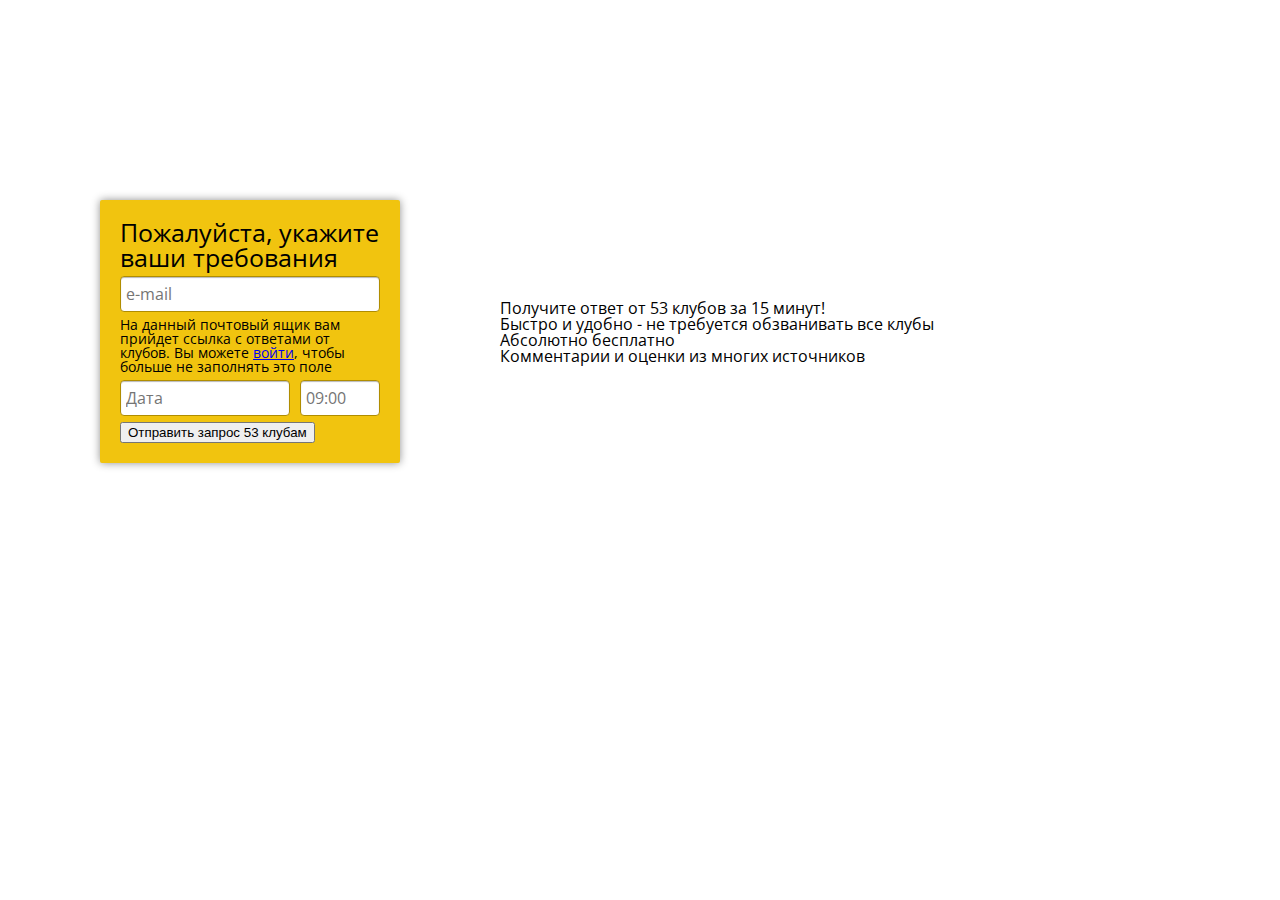
==== index.html @ e6336800 "v1" ====
<!doctype html>
<html lang="en">
<head>
    <!--http://themeforest.net/theme_previews/6860416-taksi-psd?index=1&url_name=taksi-psd-->
    <meta charset="utf-8">
    <title>The HTML5 Herald</title>
    <meta name="description" content="The HTML5 Herald">
    <meta name="author" content="SitePoint">
    <link rel="stylesheet" href="reset.css">
    <link rel="stylesheet" href="./css/scss/reset.css">
    <link rel="stylesheet" href="./css/scss/index.css">
    <!--[if lt IE 9]>
    <script src="http://html5shiv.googlecode.com/svn/trunk/html5.js"></script>

    <![endif]-->
    <script src="http://api-maps.yandex.ru/2.1/?lang=ru_RU" type="text/javascript"></script>
    <script src="script.js"></script>
    <script src="http://ajax.googleapis.com/ajax/libs/jquery/1.11.1/jquery.min.js"></script>
    <link href='http://fonts.googleapis.com/css?family=Open+Sans+Condensed:300|Open+Sans' rel='stylesheet'
          type='text/css'>
</head>
<body>

    <header>

    </header>
    <div id="map">
        <div class="m-map">
            <div class="m-map-order">
                <p>Пожалуйста, укажите ваши требования</p>
                <input type="email" placeholder="e-mail" class="m-map-order--email"/>
                <span>На данный почтовый ящик вам прийдет ссылка с ответами от клубов. Вы можете <a href="№">войти</a>, чтобы больше не заполнять это поле</span>
                <input type="text" placeholder="09:00" class="m-map-order--time"/>

                <div class="m-map-order-date">
                    <input type="text" placeholder="Дата"/>
                </div>
                <button class="m-map-order--submit">Отправить запрос 53 клубам</button>
            </div>
            <div class="m-map-label">
                <p>Получите ответ от 53 клубов за 15 минут!</p>
                <ul>
                    <li>Быстро и удобно - не требуется обзванивать все клубы</li>
                    <li>Абсолютно бесплатно</li>
                    <li>Комментарии и оценки из многих источников</li>
                </ul>
            </div>
        </div>
    </div>
    <script src="map.js"></script>

</body>
</html>
---- css/scss/index.css ----
/* line 1, H:/job/projects-active/tennis/scss/index.scss */
span, li, div, input {
  font-family: 'Open Sans', sans-serif;
}

/* line 5, H:/job/projects-active/tennis/scss/index.scss */
p {
  font-family: 'Open Sans Condensed', sans-serif;
}

/* line 9, H:/job/projects-active/tennis/scss/index.scss */
#map {
  height: 600px;
  position: relative;
}

/* line 14, H:/job/projects-active/tennis/scss/index.scss */
.m-map {
  position: absolute;
  top: 200px;
  left: 100px;
  right: 100px;
  z-index: 999;
  max-width: 1200px;
  margin: auto;
}

/* line 25, H:/job/projects-active/tennis/scss/index.scss */
.m-map-order {
  background: #f1c40f;
  box-shadow: 0 0 8px 0 rgba(0, 0, 0, 0.44);
  border-radius: 2px;
  padding: 20px;
  float: left;
  width: 300px;
}
/* line 34, H:/job/projects-active/tennis/scss/index.scss */
.m-map-order input {
  display: block;
  width: 100%;
  height: 36px;
  font-size: 16px;
  padding: 5px;
  margin: 6px 0;
  border-radius: 4px;
  border: 1px #b08d00 solid;
  box-shadow: inset 0 1px 1px 0 rgba(0, 0, 0, 0.28);
}
/* line 47, H:/job/projects-active/tennis/scss/index.scss */
.m-map-order p {
  font-size: 25px;
}
/* line 51, H:/job/projects-active/tennis/scss/index.scss */
.m-map-order span {
  display: block;
  font-size: 14px;
}
/* line 56, H:/job/projects-active/tennis/scss/index.scss */
.m-map-order .m-map-order-date {
  margin-right: 90px;
}
/* line 60, H:/job/projects-active/tennis/scss/index.scss */
.m-map-order .m-map-order--time {
  float: right;
  width: 80px;
}

/* line 66, H:/job/projects-active/tennis/scss/index.scss */
.m-map-label {
  margin: 100px 0 0 400px;
  background: white;
}
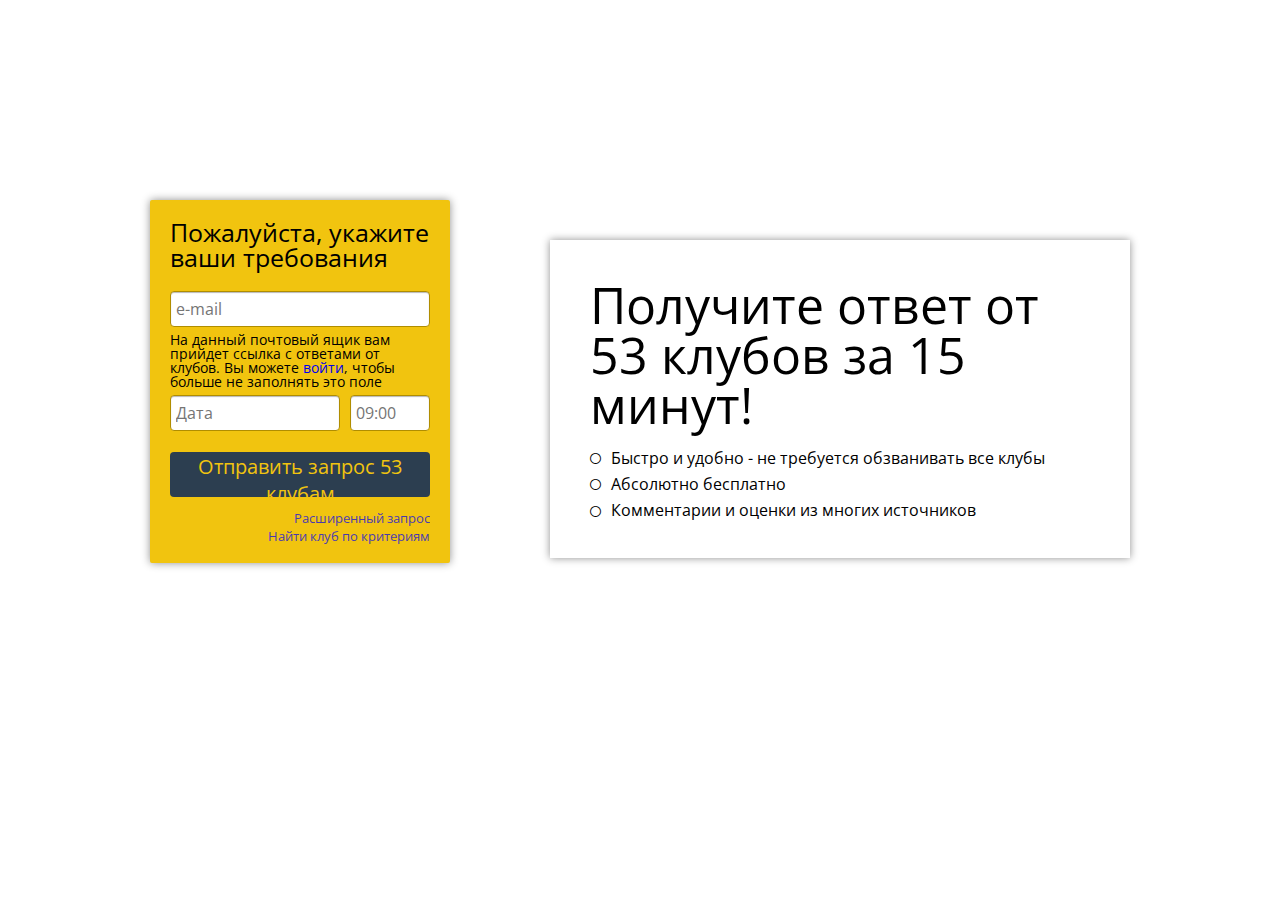
==== commit 2ac67dc0: "better landing ui" ====
--- a/index.html
+++ b/index.html
@@ -16,8 +16,8 @@
     <script src="http://api-maps.yandex.ru/2.1/?lang=ru_RU" type="text/javascript"></script>
     <script src="script.js"></script>
     <script src="http://ajax.googleapis.com/ajax/libs/jquery/1.11.1/jquery.min.js"></script>
-    <link href='http://fonts.googleapis.com/css?family=Open+Sans+Condensed:300|Open+Sans' rel='stylesheet'
-          type='text/css'>
+    <link href="http://maxcdn.bootstrapcdn.com/font-awesome/4.2.0/css/font-awesome.min.css" rel="stylesheet">
+    <link href='http://fonts.googleapis.com/css?family=Open+Sans:400,300,600|Open+Sans+Condensed:700,300&subset=latin,cyrillic' rel='stylesheet' type='text/css'>
 </head>
 <body>
 
@@ -28,21 +28,27 @@
         <div class="m-map">
             <div class="m-map-order">
                 <p>Пожалуйста, укажите ваши требования</p>
-                <input type="email" placeholder="e-mail" class="m-map-order--email"/>
-                <span>На данный почтовый ящик вам прийдет ссылка с ответами от клубов. Вы можете <a href="№">войти</a>, чтобы больше не заполнять это поле</span>
-                <input type="text" placeholder="09:00" class="m-map-order--time"/>
+                <fieldset>
+                    <input type="email" placeholder="e-mail" class="m-map-order--email"/>
+                    <span>На данный почтовый ящик вам прийдет ссылка с ответами от клубов. Вы можете <a href="№">войти</a>, чтобы больше не заполнять это поле</span>
+                    <input type="text" placeholder="09:00" class="m-map-order--time"/>
 
-                <div class="m-map-order-date">
-                    <input type="text" placeholder="Дата"/>
+                    <div class="m-map-order-date">
+                        <input type="text" placeholder="Дата"/>
+                    </div>
+                </fieldset>
+                <button class="m-map-order--submit">Отправить запрос 53 клубам</button>
+                <div class="m-map-order-sub-actions">
+                    <a href="#">Расширенный запрос</a>
+                    <a href="#">Найти клуб по критериям</a>
                 </div>
-                <button class="m-map-order--submit">Отправить запрос 53 клубам</button>
             </div>
             <div class="m-map-label">
                 <p>Получите ответ от 53 клубов за 15 минут!</p>
                 <ul>
-                    <li>Быстро и удобно - не требуется обзванивать все клубы</li>
-                    <li>Абсолютно бесплатно</li>
-                    <li>Комментарии и оценки из многих источников</li>
+                    <li><i class="fa fa-circle-thin"></i>Быстро и удобно - не требуется обзванивать все клубы</li>
+                    <li><i class="fa fa-circle-thin"></i>Абсолютно бесплатно</li>
+                    <li><i class="fa fa-circle-thin"></i>Комментарии и оценки из многих источников</li>
                 </ul>
             </div>
         </div>
--- a/css/scss/index.css
+++ b/css/scss/index.css
@@ -1,31 +1,36 @@
-/* line 1, H:/job/projects-active/tennis/scss/index.scss */
+/* line 4, C:/job/projects-active/tennis/scss/index.scss */
 span, li, div, input {
   font-family: 'Open Sans', sans-serif;
 }
 
-/* line 5, H:/job/projects-active/tennis/scss/index.scss */
-p {
+/* line 8, C:/job/projects-active/tennis/scss/index.scss */
+p, button {
   font-family: 'Open Sans Condensed', sans-serif;
 }
 
-/* line 9, H:/job/projects-active/tennis/scss/index.scss */
+/* line 12, C:/job/projects-active/tennis/scss/index.scss */
+a {
+  text-decoration: none;
+}
+
+/* line 16, C:/job/projects-active/tennis/scss/index.scss */
 #map {
   height: 600px;
   position: relative;
 }
 
-/* line 14, H:/job/projects-active/tennis/scss/index.scss */
+/* line 21, C:/job/projects-active/tennis/scss/index.scss */
 .m-map {
   position: absolute;
   top: 200px;
   left: 100px;
   right: 100px;
   z-index: 999;
-  max-width: 1200px;
+  max-width: 980px;
   margin: auto;
 }
 
-/* line 25, H:/job/projects-active/tennis/scss/index.scss */
+/* line 32, C:/job/projects-active/tennis/scss/index.scss */
 .m-map-order {
   background: #f1c40f;
   box-shadow: 0 0 8px 0 rgba(0, 0, 0, 0.44);
@@ -34,7 +39,7 @@
   float: left;
   width: 300px;
 }
-/* line 34, H:/job/projects-active/tennis/scss/index.scss */
+/* line 41, C:/job/projects-active/tennis/scss/index.scss */
 .m-map-order input {
   display: block;
   width: 100%;
@@ -46,27 +51,73 @@
   border: 1px #b08d00 solid;
   box-shadow: inset 0 1px 1px 0 rgba(0, 0, 0, 0.28);
 }
-/* line 47, H:/job/projects-active/tennis/scss/index.scss */
+/* line 54, C:/job/projects-active/tennis/scss/index.scss */
 .m-map-order p {
   font-size: 25px;
 }
-/* line 51, H:/job/projects-active/tennis/scss/index.scss */
+/* line 58, C:/job/projects-active/tennis/scss/index.scss */
 .m-map-order span {
   display: block;
   font-size: 14px;
 }
-/* line 56, H:/job/projects-active/tennis/scss/index.scss */
+/* line 63, C:/job/projects-active/tennis/scss/index.scss */
+.m-map-order fieldset {
+  padding: 15px 0;
+  border: 0;
+}
+/* line 68, C:/job/projects-active/tennis/scss/index.scss */
 .m-map-order .m-map-order-date {
   margin-right: 90px;
 }
-/* line 60, H:/job/projects-active/tennis/scss/index.scss */
+/* line 72, C:/job/projects-active/tennis/scss/index.scss */
 .m-map-order .m-map-order--time {
   float: right;
   width: 80px;
 }
+/* line 77, C:/job/projects-active/tennis/scss/index.scss */
+.m-map-order .m-map-order--submit {
+  display: block;
+  width: 100%;
+  border: none;
+  background: #2C3E50;
+  color: #f1c40f;
+  height: 45px;
+  border-radius: 4px;
+  font-size: 20px;
+}
 
-/* line 66, H:/job/projects-active/tennis/scss/index.scss */
+/* line 89, C:/job/projects-active/tennis/scss/index.scss */
+.m-map-order-sub-actions {
+  margin-top: 15px;
+}
+/* line 92, C:/job/projects-active/tennis/scss/index.scss */
+.m-map-order-sub-actions a {
+  display: block;
+  text-align: right;
+  margin-top: 5px;
+  font-size: 13px;
+  opacity: 0.7;
+}
+
+/* line 101, C:/job/projects-active/tennis/scss/index.scss */
 .m-map-label {
-  margin: 100px 0 0 400px;
+  margin: 40px 0 0 400px;
   background: white;
+  box-shadow: 0 0 8px 0 rgba(0, 0, 0, 0.44);
+  padding: 40px;
 }
+/* line 107, C:/job/projects-active/tennis/scss/index.scss */
+.m-map-label p {
+  font-size: 50px;
+  margin-bottom: 20px;
+}
+/* line 112, C:/job/projects-active/tennis/scss/index.scss */
+.m-map-label li {
+  margin-top: 10px;
+}
+/* line 116, C:/job/projects-active/tennis/scss/index.scss */
+.m-map-label .fa-circle-thin {
+  font-size: 0.8em;
+  padding-right: 10px;
+  vertical-align: middle;
+}
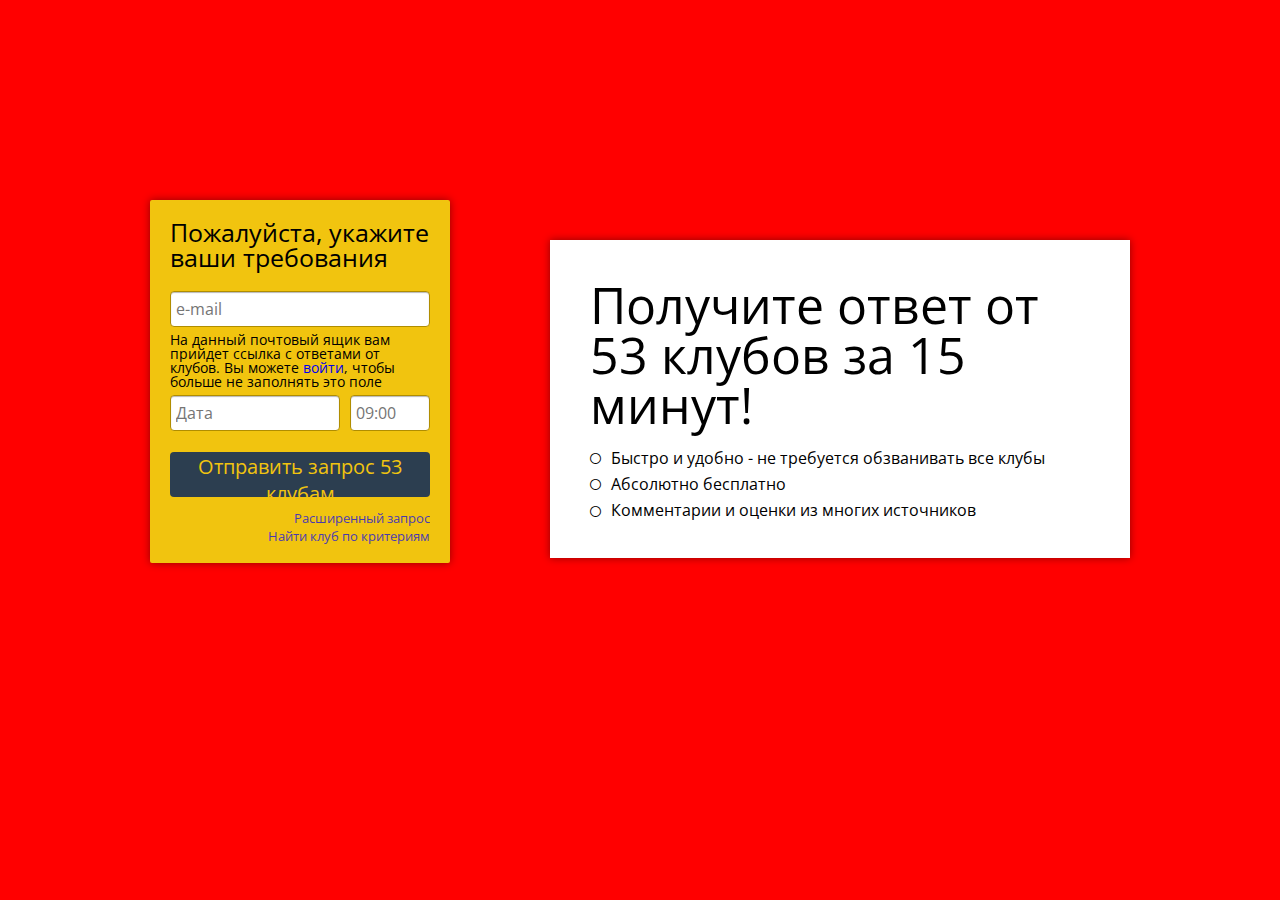
==== commit ca7d3139: "-" ====
--- a/index.html
+++ b/index.html
@@ -9,21 +9,24 @@
     <link rel="stylesheet" href="reset.css">
     <link rel="stylesheet" href="./css/scss/reset.css">
     <link rel="stylesheet" href="./css/scss/index.css">
+    <link rel="stylesheet" href="./css/scss/header.css">
     <!--[if lt IE 9]>
     <script src="http://html5shiv.googlecode.com/svn/trunk/html5.js"></script>
 
     <![endif]-->
     <script src="http://api-maps.yandex.ru/2.1/?lang=ru_RU" type="text/javascript"></script>
-    <script src="script.js"></script>
     <script src="http://ajax.googleapis.com/ajax/libs/jquery/1.11.1/jquery.min.js"></script>
+    <script src="libs/blur.js"></script>
     <link href="http://maxcdn.bootstrapcdn.com/font-awesome/4.2.0/css/font-awesome.min.css" rel="stylesheet">
     <link href='http://fonts.googleapis.com/css?family=Open+Sans:400,300,600|Open+Sans+Condensed:700,300&subset=latin,cyrillic' rel='stylesheet' type='text/css'>
 </head>
 <body>
 
-    <header>
+    <header class="js-header">
+        <div class="m-header-raw"></div>
 
     </header>
+
     <div id="map">
         <div class="m-map">
             <div class="m-map-order">
@@ -54,6 +57,7 @@
         </div>
     </div>
     <script src="map.js"></script>
-
+    <script src="header.blur.js"></script>
+    <script src="script.js"></script>
 </body>
 </html>--- a/css/scss/index.css
+++ b/css/scss/index.css
@@ -1,25 +1,38 @@
-/* line 4, C:/job/projects-active/tennis/scss/index.scss */
+/* line 5, H:/job/projects-active/tennis/scss/index.scss */
 span, li, div, input {
   font-family: 'Open Sans', sans-serif;
 }
 
-/* line 8, C:/job/projects-active/tennis/scss/index.scss */
+/* line 9, H:/job/projects-active/tennis/scss/index.scss */
 p, button {
   font-family: 'Open Sans Condensed', sans-serif;
 }
 
-/* line 12, C:/job/projects-active/tennis/scss/index.scss */
+/* line 13, H:/job/projects-active/tennis/scss/index.scss */
 a {
   text-decoration: none;
 }
 
-/* line 16, C:/job/projects-active/tennis/scss/index.scss */
+/* line 17, H:/job/projects-active/tennis/scss/index.scss */
 #map {
   height: 600px;
+  margin-top: -40px;
   position: relative;
 }
 
-/* line 21, C:/job/projects-active/tennis/scss/index.scss */
+/* line 23, H:/job/projects-active/tennis/scss/index.scss */
+header {
+  position: relative;
+  z-index: 999;
+  height: 40px;
+}
+
+/* line 29, H:/job/projects-active/tennis/scss/index.scss */
+body {
+  background: red;
+}
+
+/* line 33, H:/job/projects-active/tennis/scss/index.scss */
 .m-map {
   position: absolute;
   top: 200px;
@@ -30,7 +43,7 @@
   margin: auto;
 }
 
-/* line 32, C:/job/projects-active/tennis/scss/index.scss */
+/* line 44, H:/job/projects-active/tennis/scss/index.scss */
 .m-map-order {
   background: #f1c40f;
   box-shadow: 0 0 8px 0 rgba(0, 0, 0, 0.44);
@@ -39,7 +52,7 @@
   float: left;
   width: 300px;
 }
-/* line 41, C:/job/projects-active/tennis/scss/index.scss */
+/* line 53, H:/job/projects-active/tennis/scss/index.scss */
 .m-map-order input {
   display: block;
   width: 100%;
@@ -51,30 +64,30 @@
   border: 1px #b08d00 solid;
   box-shadow: inset 0 1px 1px 0 rgba(0, 0, 0, 0.28);
 }
-/* line 54, C:/job/projects-active/tennis/scss/index.scss */
+/* line 66, H:/job/projects-active/tennis/scss/index.scss */
 .m-map-order p {
   font-size: 25px;
 }
-/* line 58, C:/job/projects-active/tennis/scss/index.scss */
+/* line 70, H:/job/projects-active/tennis/scss/index.scss */
 .m-map-order span {
   display: block;
   font-size: 14px;
 }
-/* line 63, C:/job/projects-active/tennis/scss/index.scss */
+/* line 75, H:/job/projects-active/tennis/scss/index.scss */
 .m-map-order fieldset {
   padding: 15px 0;
   border: 0;
 }
-/* line 68, C:/job/projects-active/tennis/scss/index.scss */
+/* line 80, H:/job/projects-active/tennis/scss/index.scss */
 .m-map-order .m-map-order-date {
   margin-right: 90px;
 }
-/* line 72, C:/job/projects-active/tennis/scss/index.scss */
+/* line 84, H:/job/projects-active/tennis/scss/index.scss */
 .m-map-order .m-map-order--time {
   float: right;
   width: 80px;
 }
-/* line 77, C:/job/projects-active/tennis/scss/index.scss */
+/* line 89, H:/job/projects-active/tennis/scss/index.scss */
 .m-map-order .m-map-order--submit {
   display: block;
   width: 100%;
@@ -86,11 +99,11 @@
   font-size: 20px;
 }
 
-/* line 89, C:/job/projects-active/tennis/scss/index.scss */
+/* line 101, H:/job/projects-active/tennis/scss/index.scss */
 .m-map-order-sub-actions {
   margin-top: 15px;
 }
-/* line 92, C:/job/projects-active/tennis/scss/index.scss */
+/* line 104, H:/job/projects-active/tennis/scss/index.scss */
 .m-map-order-sub-actions a {
   display: block;
   text-align: right;
@@ -99,23 +112,23 @@
   opacity: 0.7;
 }
 
-/* line 101, C:/job/projects-active/tennis/scss/index.scss */
+/* line 113, H:/job/projects-active/tennis/scss/index.scss */
 .m-map-label {
   margin: 40px 0 0 400px;
   background: white;
   box-shadow: 0 0 8px 0 rgba(0, 0, 0, 0.44);
   padding: 40px;
 }
-/* line 107, C:/job/projects-active/tennis/scss/index.scss */
+/* line 119, H:/job/projects-active/tennis/scss/index.scss */
 .m-map-label p {
   font-size: 50px;
   margin-bottom: 20px;
 }
-/* line 112, C:/job/projects-active/tennis/scss/index.scss */
+/* line 124, H:/job/projects-active/tennis/scss/index.scss */
 .m-map-label li {
   margin-top: 10px;
 }
-/* line 116, C:/job/projects-active/tennis/scss/index.scss */
+/* line 128, H:/job/projects-active/tennis/scss/index.scss */
 .m-map-label .fa-circle-thin {
   font-size: 0.8em;
   padding-right: 10px;
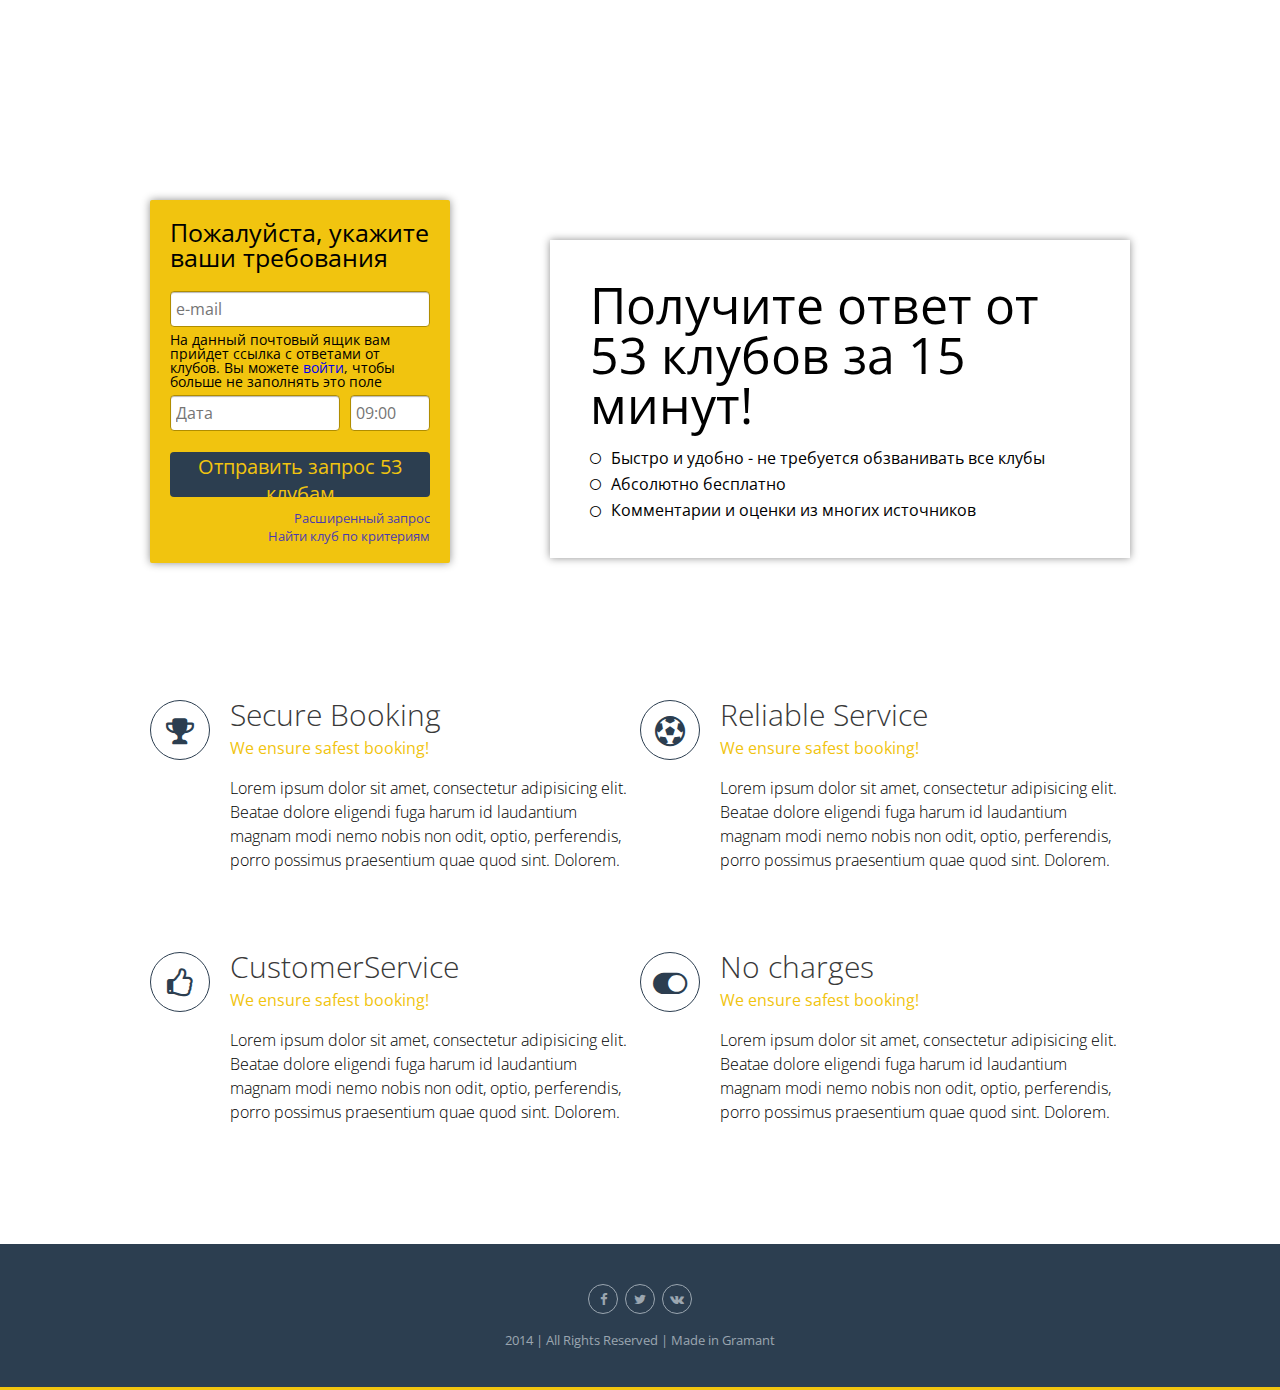
==== commit 53e2b977: "better landing ui" ====
--- a/index.html
+++ b/index.html
@@ -30,7 +30,7 @@
     <div id="map">
         <div class="m-map">
             <div class="m-map-order">
-                <p>Пожалуйста, укажите ваши требования</p>
+                <h3>Пожалуйста, укажите ваши требования</h3>
                 <fieldset>
                     <input type="email" placeholder="e-mail" class="m-map-order--email"/>
                     <span>На данный почтовый ящик вам прийдет ссылка с ответами от клубов. Вы можете <a href="№">войти</a>, чтобы больше не заполнять это поле</span>
@@ -47,7 +47,7 @@
                 </div>
             </div>
             <div class="m-map-label">
-                <p>Получите ответ от 53 клубов за 15 минут!</p>
+                <h1>Получите ответ от 53 клубов за 15 минут!</h1>
                 <ul>
                     <li><i class="fa fa-circle-thin"></i>Быстро и удобно - не требуется обзванивать все клубы</li>
                     <li><i class="fa fa-circle-thin"></i>Абсолютно бесплатно</li>
@@ -56,6 +56,67 @@
             </div>
         </div>
     </div>
+
+    <section class="m-landing-callouts">
+        <ul>
+            <li class="m-landing-callout">
+                <i class="fa fa-trophy is-wrapped"></i>
+
+                <div class="m-landing-callout-data">
+                    <h3>Secure Booking</h3>
+                    <h4>We ensure safest booking!</h4>
+                    <p>Lorem ipsum dolor sit amet, consectetur adipisicing elit. Beatae dolore eligendi fuga harum id laudantium magnam modi nemo nobis non odit, optio, perferendis, porro possimus praesentium quae quod sint. Dolorem.</p>
+                </div>
+            </li>
+            <li class="m-landing-callout">
+                <i class="fa fa-soccer-ball-o is-wrapped"></i>
+
+                <div class="m-landing-callout-data">
+                    <h3>Reliable Service</h3>
+                    <h4>We ensure safest booking!</h4>
+                    <p>Lorem ipsum dolor sit amet, consectetur adipisicing elit. Beatae dolore eligendi fuga harum id laudantium magnam modi nemo nobis non odit, optio, perferendis, porro possimus praesentium quae quod sint. Dolorem.</p>
+                </div>
+            </li>
+            <li class="m-landing-callout">
+                <i class="fa fa-thumbs-o-up is-wrapped"></i>
+
+                <div class="m-landing-callout-data">
+                    <h3>CustomerService</h3>
+                    <h4>We ensure safest booking!</h4>
+                    <p>Lorem ipsum dolor sit amet, consectetur adipisicing elit. Beatae dolore eligendi fuga harum id laudantium magnam modi nemo nobis non odit, optio, perferendis, porro possimus praesentium quae quod sint. Dolorem.</p>
+                </div>
+            </li>
+            <li class="m-landing-callout">
+                <i class="fa fa-toggle-on is-wrapped"></i>
+
+                <div class="m-landing-callout-data">
+                    <h3>No charges</h3>
+                    <h4>We ensure safest booking!</h4>
+                    <p>Lorem ipsum dolor sit amet, consectetur adipisicing elit. Beatae dolore eligendi fuga harum id laudantium magnam modi nemo nobis non odit, optio, perferendis, porro possimus praesentium quae quod sint. Dolorem.</p>
+                </div>
+            </li>
+        </ul>
+    </section>
+
+    <footer>
+        <div class="m-footer">
+            <ul class="m-footer-social">
+                <li>
+                    <a href="#"><i class="fa fa-facebook is-wrapped"></i></a>
+                </li>
+                <li>
+                    <a href="#"><i class="fa fa-twitter is-wrapped"></i></a>
+                </li>
+                <li>
+                    <a href="#"><i class="fa fa-vk is-wrapped"></i></a>
+                </li>
+            </ul>
+            <div class="m-footer--copyright">
+                2014 | All Rights Reserved | Made in Gramant
+            </div>
+        </div>
+    </footer>
+
     <script src="map.js"></script>
     <script src="header.blur.js"></script>
     <script src="script.js"></script>
--- a/css/scss/index.css
+++ b/css/scss/index.css
@@ -1,49 +1,53 @@
-/* line 5, H:/job/projects-active/tennis/scss/index.scss */
+/* line 1, C:/job/projects-active/tennis/scss/_mixins.scss */
+.m-map, .m-landing-callouts, .m-footer {
+  max-width: 980px;
+  margin: auto;
+}
+
+/* line 10, C:/job/projects-active/tennis/scss/index.scss */
 span, li, div, input {
   font-family: 'Open Sans', sans-serif;
 }
 
-/* line 9, H:/job/projects-active/tennis/scss/index.scss */
-p, button {
+/* line 14, C:/job/projects-active/tennis/scss/index.scss */
+h1, h2, h3, h4, button {
   font-family: 'Open Sans Condensed', sans-serif;
 }
 
-/* line 13, H:/job/projects-active/tennis/scss/index.scss */
+/* line 18, C:/job/projects-active/tennis/scss/index.scss */
 a {
   text-decoration: none;
 }
 
-/* line 17, H:/job/projects-active/tennis/scss/index.scss */
+/* line 22, C:/job/projects-active/tennis/scss/index.scss */
 #map {
   height: 600px;
   margin-top: -40px;
   position: relative;
 }
 
-/* line 23, H:/job/projects-active/tennis/scss/index.scss */
+/* line 28, C:/job/projects-active/tennis/scss/index.scss */
 header {
   position: relative;
   z-index: 999;
   height: 40px;
 }
 
-/* line 29, H:/job/projects-active/tennis/scss/index.scss */
+/* line 34, C:/job/projects-active/tennis/scss/index.scss */
 body {
-  background: red;
-}
-
-/* line 33, H:/job/projects-active/tennis/scss/index.scss */
+  background: white;
+}
+
+/* line 38, C:/job/projects-active/tennis/scss/index.scss */
 .m-map {
   position: absolute;
   top: 200px;
   left: 100px;
   right: 100px;
   z-index: 999;
-  max-width: 980px;
-  margin: auto;
-}
-
-/* line 44, H:/job/projects-active/tennis/scss/index.scss */
+}
+
+/* line 48, C:/job/projects-active/tennis/scss/index.scss */
 .m-map-order {
   background: #f1c40f;
   box-shadow: 0 0 8px 0 rgba(0, 0, 0, 0.44);
@@ -52,7 +56,7 @@
   float: left;
   width: 300px;
 }
-/* line 53, H:/job/projects-active/tennis/scss/index.scss */
+/* line 57, C:/job/projects-active/tennis/scss/index.scss */
 .m-map-order input {
   display: block;
   width: 100%;
@@ -64,30 +68,30 @@
   border: 1px #b08d00 solid;
   box-shadow: inset 0 1px 1px 0 rgba(0, 0, 0, 0.28);
 }
-/* line 66, H:/job/projects-active/tennis/scss/index.scss */
-.m-map-order p {
+/* line 70, C:/job/projects-active/tennis/scss/index.scss */
+.m-map-order h3 {
   font-size: 25px;
 }
-/* line 70, H:/job/projects-active/tennis/scss/index.scss */
+/* line 74, C:/job/projects-active/tennis/scss/index.scss */
 .m-map-order span {
   display: block;
   font-size: 14px;
 }
-/* line 75, H:/job/projects-active/tennis/scss/index.scss */
+/* line 79, C:/job/projects-active/tennis/scss/index.scss */
 .m-map-order fieldset {
   padding: 15px 0;
   border: 0;
 }
-/* line 80, H:/job/projects-active/tennis/scss/index.scss */
+/* line 84, C:/job/projects-active/tennis/scss/index.scss */
 .m-map-order .m-map-order-date {
   margin-right: 90px;
 }
-/* line 84, H:/job/projects-active/tennis/scss/index.scss */
+/* line 88, C:/job/projects-active/tennis/scss/index.scss */
 .m-map-order .m-map-order--time {
   float: right;
   width: 80px;
 }
-/* line 89, H:/job/projects-active/tennis/scss/index.scss */
+/* line 93, C:/job/projects-active/tennis/scss/index.scss */
 .m-map-order .m-map-order--submit {
   display: block;
   width: 100%;
@@ -99,11 +103,11 @@
   font-size: 20px;
 }
 
-/* line 101, H:/job/projects-active/tennis/scss/index.scss */
+/* line 105, C:/job/projects-active/tennis/scss/index.scss */
 .m-map-order-sub-actions {
   margin-top: 15px;
 }
-/* line 104, H:/job/projects-active/tennis/scss/index.scss */
+/* line 108, C:/job/projects-active/tennis/scss/index.scss */
 .m-map-order-sub-actions a {
   display: block;
   text-align: right;
@@ -112,25 +116,122 @@
   opacity: 0.7;
 }
 
-/* line 113, H:/job/projects-active/tennis/scss/index.scss */
+/* line 117, C:/job/projects-active/tennis/scss/index.scss */
 .m-map-label {
   margin: 40px 0 0 400px;
   background: white;
   box-shadow: 0 0 8px 0 rgba(0, 0, 0, 0.44);
   padding: 40px;
 }
-/* line 119, H:/job/projects-active/tennis/scss/index.scss */
-.m-map-label p {
+/* line 123, C:/job/projects-active/tennis/scss/index.scss */
+.m-map-label h1 {
   font-size: 50px;
   margin-bottom: 20px;
 }
-/* line 124, H:/job/projects-active/tennis/scss/index.scss */
+/* line 128, C:/job/projects-active/tennis/scss/index.scss */
 .m-map-label li {
   margin-top: 10px;
 }
-/* line 128, H:/job/projects-active/tennis/scss/index.scss */
+/* line 132, C:/job/projects-active/tennis/scss/index.scss */
 .m-map-label .fa-circle-thin {
   font-size: 0.8em;
   padding-right: 10px;
   vertical-align: middle;
 }
+
+/* line 139, C:/job/projects-active/tennis/scss/index.scss */
+.m-landing-callouts {
+  overflow: hidden;
+  *zoom: 1;
+  margin: 70px auto;
+}
+
+/* line 146, C:/job/projects-active/tennis/scss/index.scss */
+.m-landing-callout {
+  float: left;
+  width: 50%;
+  margin: 30px 0;
+}
+/* line 151, C:/job/projects-active/tennis/scss/index.scss */
+.m-landing-callout > .fa {
+  border: 1px solid #2c3e50;
+  border-radius: 1000px;
+  height: 60px;
+  width: 60px;
+  text-align: center;
+  line-height: 60px;
+  color: #2C3E50;
+  float: left;
+  font-size: 30px;
+}
+
+/* line 160, C:/job/projects-active/tennis/scss/index.scss */
+.m-landing-callout-data {
+  margin-left: 80px;
+}
+/* line 163, C:/job/projects-active/tennis/scss/index.scss */
+.m-landing-callout-data h3 {
+  color: #393939;
+  font-family: 'Open Sans';
+  font-size: 30px;
+  font-weight: 100;
+}
+/* line 170, C:/job/projects-active/tennis/scss/index.scss */
+.m-landing-callout-data h4 {
+  color: #f1c40f;
+  margin: 10px 0;
+  font-family: 'Open Sans';
+}
+/* line 176, C:/job/projects-active/tennis/scss/index.scss */
+.m-landing-callout-data p {
+  margin: 20px 0;
+  font-weight: 100;
+  line-height: 1.5em;
+}
+
+/* line 183, C:/job/projects-active/tennis/scss/index.scss */
+footer {
+  background: #2c3e50;
+  color: #9ba6b0;
+  border-bottom: 3px solid #f1c40f;
+}
+/* line 188, C:/job/projects-active/tennis/scss/index.scss */
+footer a {
+  color: #9ba6b0;
+}
+
+/* line 193, C:/job/projects-active/tennis/scss/index.scss */
+.m-footer {
+  text-align: center;
+  font-size: 13px;
+  padding: 40px 0;
+}
+/* line 200, C:/job/projects-active/tennis/scss/index.scss */
+.m-footer .m-footer--copyright {
+  padding-top: 20px;
+}
+
+/* line 206, C:/job/projects-active/tennis/scss/index.scss */
+.m-footer-social li {
+  display: inline-block;
+}
+/* line 210, C:/job/projects-active/tennis/scss/index.scss */
+.m-footer-social .fa {
+  border: 1px solid #9ba6b0;
+  border-radius: 1000px;
+  height: 30px;
+  width: 30px;
+  text-align: center;
+  line-height: 30px;
+  -webkit-transition: all 0.2s ease-out;
+  -moz-transition: all 0.2s ease-out;
+  -o-transition: all 0.2s ease-out;
+  transition: all 0.2s ease-out;
+  margin: 0 2px;
+}
+/* line 216, C:/job/projects-active/tennis/scss/index.scss */
+.m-footer-social .fa:hover {
+  color: #2c3e50;
+  border: 1px solid #2c3e50;
+  background: #9ba6b0;
+}
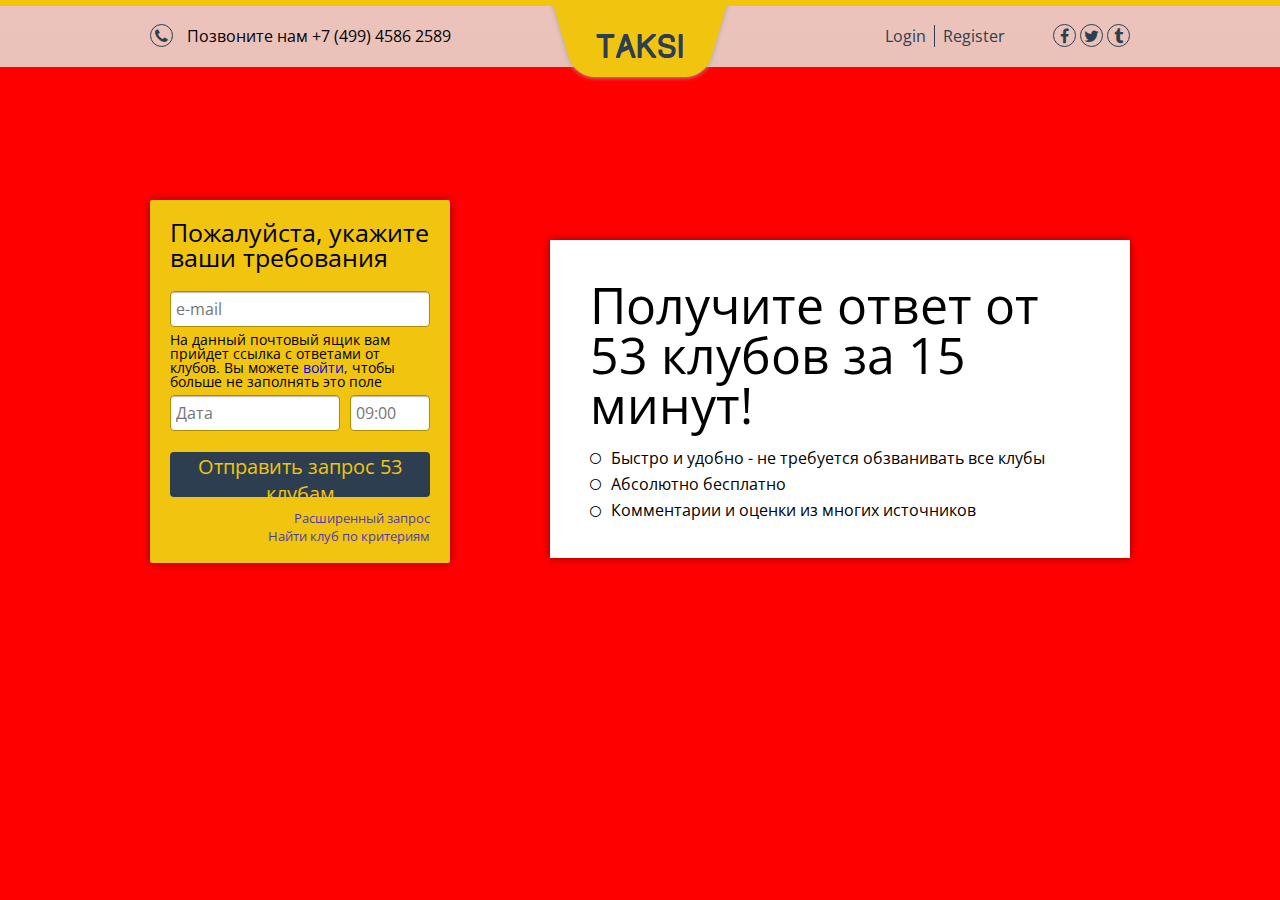
==== commit d8d59ecb: "heade" ====
--- a/index.html
+++ b/index.html
@@ -23,14 +23,50 @@
 <body>
 
     <header class="js-header">
-        <div class="m-header-raw"></div>
+        <div class="m-header">
+            <div class="m-header-left">
+                <div class="m-header-left--call-us">
+                    <p>
+                        <span class="img-circle-small"><i class="fa fa-phone"></i></span>
+                        Позвоните нам +7 (499) 4586 2589
+                    </p>
+                </div>
+            </div>
 
+
+            <div class="m-header-logo-wrapper">
+                <div class="logo">
+                    <a href="index.html">
+                        <img src="/img/logo.png" alt="">
+                    </a>
+                </div>
+            </div>
+
+            <div class="m-header-right">
+                <div class="m-header-right--register">
+                    <a href="#">Login</a><!--
+                    --><a href="#">Register</a>
+                </div>
+
+                <div class="m-header-right--social">
+                    <a href="#" class="img-circle-small">
+                        <i class="fa fa-facebook"></i>
+                    </a>
+                    <a href="#" class="img-circle-small">
+                        <i class="fa fa-twitter"></i>
+                    </a>
+                    <a href="#" class="img-circle-small">
+                        <i class="fa fa-tumblr"></i>
+                    </a>
+                </div>
+            </div>
+        </div>
     </header>
 
     <div id="map">
         <div class="m-map">
             <div class="m-map-order">
-                <h3>Пожалуйста, укажите ваши требования</h3>
+                <p>Пожалуйста, укажите ваши требования</p>
                 <fieldset>
                     <input type="email" placeholder="e-mail" class="m-map-order--email"/>
                     <span>На данный почтовый ящик вам прийдет ссылка с ответами от клубов. Вы можете <a href="№">войти</a>, чтобы больше не заполнять это поле</span>
@@ -47,7 +83,7 @@
                 </div>
             </div>
             <div class="m-map-label">
-                <h1>Получите ответ от 53 клубов за 15 минут!</h1>
+                <p>Получите ответ от 53 клубов за 15 минут!</p>
                 <ul>
                     <li><i class="fa fa-circle-thin"></i>Быстро и удобно - не требуется обзванивать все клубы</li>
                     <li><i class="fa fa-circle-thin"></i>Абсолютно бесплатно</li>
@@ -56,67 +92,6 @@
             </div>
         </div>
     </div>
-
-    <section class="m-landing-callouts">
-        <ul>
-            <li class="m-landing-callout">
-                <i class="fa fa-trophy is-wrapped"></i>
-
-                <div class="m-landing-callout-data">
-                    <h3>Secure Booking</h3>
-                    <h4>We ensure safest booking!</h4>
-                    <p>Lorem ipsum dolor sit amet, consectetur adipisicing elit. Beatae dolore eligendi fuga harum id laudantium magnam modi nemo nobis non odit, optio, perferendis, porro possimus praesentium quae quod sint. Dolorem.</p>
-                </div>
-            </li>
-            <li class="m-landing-callout">
-                <i class="fa fa-soccer-ball-o is-wrapped"></i>
-
-                <div class="m-landing-callout-data">
-                    <h3>Reliable Service</h3>
-                    <h4>We ensure safest booking!</h4>
-                    <p>Lorem ipsum dolor sit amet, consectetur adipisicing elit. Beatae dolore eligendi fuga harum id laudantium magnam modi nemo nobis non odit, optio, perferendis, porro possimus praesentium quae quod sint. Dolorem.</p>
-                </div>
-            </li>
-            <li class="m-landing-callout">
-                <i class="fa fa-thumbs-o-up is-wrapped"></i>
-
-                <div class="m-landing-callout-data">
-                    <h3>CustomerService</h3>
-                    <h4>We ensure safest booking!</h4>
-                    <p>Lorem ipsum dolor sit amet, consectetur adipisicing elit. Beatae dolore eligendi fuga harum id laudantium magnam modi nemo nobis non odit, optio, perferendis, porro possimus praesentium quae quod sint. Dolorem.</p>
-                </div>
-            </li>
-            <li class="m-landing-callout">
-                <i class="fa fa-toggle-on is-wrapped"></i>
-
-                <div class="m-landing-callout-data">
-                    <h3>No charges</h3>
-                    <h4>We ensure safest booking!</h4>
-                    <p>Lorem ipsum dolor sit amet, consectetur adipisicing elit. Beatae dolore eligendi fuga harum id laudantium magnam modi nemo nobis non odit, optio, perferendis, porro possimus praesentium quae quod sint. Dolorem.</p>
-                </div>
-            </li>
-        </ul>
-    </section>
-
-    <footer>
-        <div class="m-footer">
-            <ul class="m-footer-social">
-                <li>
-                    <a href="#"><i class="fa fa-facebook is-wrapped"></i></a>
-                </li>
-                <li>
-                    <a href="#"><i class="fa fa-twitter is-wrapped"></i></a>
-                </li>
-                <li>
-                    <a href="#"><i class="fa fa-vk is-wrapped"></i></a>
-                </li>
-            </ul>
-            <div class="m-footer--copyright">
-                2014 | All Rights Reserved | Made in Gramant
-            </div>
-        </div>
-    </footer>
-
     <script src="map.js"></script>
     <script src="header.blur.js"></script>
     <script src="script.js"></script>
--- a/css/scss/index.css
+++ b/css/scss/index.css
@@ -1,53 +1,66 @@
-/* line 1, C:/job/projects-active/tennis/scss/_mixins.scss */
-.m-map, .m-landing-callouts, .m-footer {
-  max-width: 980px;
-  margin: auto;
+/* line 1, H:/job/projects-active/tennis/scss/modules/_common.scss */
+.img-circle-small {
+  display: inline-block;
+  width: 23px;
+  height: 23px;
+  line-height: 23px;
+  color: #2c3e50;
+  border: 1px solid #2c3e50;
+  border-radius: 50%;
+  text-align: center;
 }
 
-/* line 10, C:/job/projects-active/tennis/scss/index.scss */
+/* line 5, H:/job/projects-active/tennis/scss/modules/_common.scss */
+.img-circle-large {
+  display: inline-block;
+  width: 62px;
+  height: 62px;
+  line-height: 62px;
+  color: #2c3e50;
+  border: 1px solid #2c3e50;
+  border-radius: 50%;
+  text-align: center;
+}
+
+/* line 7, H:/job/projects-active/tennis/scss/index.scss */
 span, li, div, input {
   font-family: 'Open Sans', sans-serif;
 }
 
-/* line 14, C:/job/projects-active/tennis/scss/index.scss */
-h1, h2, h3, h4, button {
+/* line 11, H:/job/projects-active/tennis/scss/index.scss */
+p, button {
   font-family: 'Open Sans Condensed', sans-serif;
 }
 
-/* line 18, C:/job/projects-active/tennis/scss/index.scss */
+/* line 15, H:/job/projects-active/tennis/scss/index.scss */
 a {
   text-decoration: none;
 }
 
-/* line 22, C:/job/projects-active/tennis/scss/index.scss */
+/* line 19, H:/job/projects-active/tennis/scss/index.scss */
 #map {
   height: 600px;
-  margin-top: -40px;
+  margin-top: -67px;
   position: relative;
 }
 
-/* line 28, C:/job/projects-active/tennis/scss/index.scss */
-header {
-  position: relative;
-  z-index: 999;
-  height: 40px;
+/* line 25, H:/job/projects-active/tennis/scss/index.scss */
+body {
+  background: red;
 }
 
-/* line 34, C:/job/projects-active/tennis/scss/index.scss */
-body {
-  background: white;
-}
-
-/* line 38, C:/job/projects-active/tennis/scss/index.scss */
+/* line 29, H:/job/projects-active/tennis/scss/index.scss */
 .m-map {
   position: absolute;
   top: 200px;
   left: 100px;
   right: 100px;
   z-index: 999;
+  max-width: 980px;
+  margin: auto;
 }
 
-/* line 48, C:/job/projects-active/tennis/scss/index.scss */
+/* line 40, H:/job/projects-active/tennis/scss/index.scss */
 .m-map-order {
   background: #f1c40f;
   box-shadow: 0 0 8px 0 rgba(0, 0, 0, 0.44);
@@ -56,7 +69,7 @@
   float: left;
   width: 300px;
 }
-/* line 57, C:/job/projects-active/tennis/scss/index.scss */
+/* line 49, H:/job/projects-active/tennis/scss/index.scss */
 .m-map-order input {
   display: block;
   width: 100%;
@@ -68,30 +81,30 @@
   border: 1px #b08d00 solid;
   box-shadow: inset 0 1px 1px 0 rgba(0, 0, 0, 0.28);
 }
-/* line 70, C:/job/projects-active/tennis/scss/index.scss */
-.m-map-order h3 {
+/* line 62, H:/job/projects-active/tennis/scss/index.scss */
+.m-map-order p {
   font-size: 25px;
 }
-/* line 74, C:/job/projects-active/tennis/scss/index.scss */
+/* line 66, H:/job/projects-active/tennis/scss/index.scss */
 .m-map-order span {
   display: block;
   font-size: 14px;
 }
-/* line 79, C:/job/projects-active/tennis/scss/index.scss */
+/* line 71, H:/job/projects-active/tennis/scss/index.scss */
 .m-map-order fieldset {
   padding: 15px 0;
   border: 0;
 }
-/* line 84, C:/job/projects-active/tennis/scss/index.scss */
+/* line 76, H:/job/projects-active/tennis/scss/index.scss */
 .m-map-order .m-map-order-date {
   margin-right: 90px;
 }
-/* line 88, C:/job/projects-active/tennis/scss/index.scss */
+/* line 80, H:/job/projects-active/tennis/scss/index.scss */
 .m-map-order .m-map-order--time {
   float: right;
   width: 80px;
 }
-/* line 93, C:/job/projects-active/tennis/scss/index.scss */
+/* line 85, H:/job/projects-active/tennis/scss/index.scss */
 .m-map-order .m-map-order--submit {
   display: block;
   width: 100%;
@@ -103,11 +116,11 @@
   font-size: 20px;
 }
 
-/* line 105, C:/job/projects-active/tennis/scss/index.scss */
+/* line 97, H:/job/projects-active/tennis/scss/index.scss */
 .m-map-order-sub-actions {
   margin-top: 15px;
 }
-/* line 108, C:/job/projects-active/tennis/scss/index.scss */
+/* line 100, H:/job/projects-active/tennis/scss/index.scss */
 .m-map-order-sub-actions a {
   display: block;
   text-align: right;
@@ -116,122 +129,25 @@
   opacity: 0.7;
 }
 
-/* line 117, C:/job/projects-active/tennis/scss/index.scss */
+/* line 109, H:/job/projects-active/tennis/scss/index.scss */
 .m-map-label {
   margin: 40px 0 0 400px;
   background: white;
   box-shadow: 0 0 8px 0 rgba(0, 0, 0, 0.44);
   padding: 40px;
 }
-/* line 123, C:/job/projects-active/tennis/scss/index.scss */
-.m-map-label h1 {
+/* line 115, H:/job/projects-active/tennis/scss/index.scss */
+.m-map-label p {
   font-size: 50px;
   margin-bottom: 20px;
 }
-/* line 128, C:/job/projects-active/tennis/scss/index.scss */
+/* line 120, H:/job/projects-active/tennis/scss/index.scss */
 .m-map-label li {
   margin-top: 10px;
 }
-/* line 132, C:/job/projects-active/tennis/scss/index.scss */
+/* line 124, H:/job/projects-active/tennis/scss/index.scss */
 .m-map-label .fa-circle-thin {
   font-size: 0.8em;
   padding-right: 10px;
   vertical-align: middle;
 }
-
-/* line 139, C:/job/projects-active/tennis/scss/index.scss */
-.m-landing-callouts {
-  overflow: hidden;
-  *zoom: 1;
-  margin: 70px auto;
-}
-
-/* line 146, C:/job/projects-active/tennis/scss/index.scss */
-.m-landing-callout {
-  float: left;
-  width: 50%;
-  margin: 30px 0;
-}
-/* line 151, C:/job/projects-active/tennis/scss/index.scss */
-.m-landing-callout > .fa {
-  border: 1px solid #2c3e50;
-  border-radius: 1000px;
-  height: 60px;
-  width: 60px;
-  text-align: center;
-  line-height: 60px;
-  color: #2C3E50;
-  float: left;
-  font-size: 30px;
-}
-
-/* line 160, C:/job/projects-active/tennis/scss/index.scss */
-.m-landing-callout-data {
-  margin-left: 80px;
-}
-/* line 163, C:/job/projects-active/tennis/scss/index.scss */
-.m-landing-callout-data h3 {
-  color: #393939;
-  font-family: 'Open Sans';
-  font-size: 30px;
-  font-weight: 100;
-}
-/* line 170, C:/job/projects-active/tennis/scss/index.scss */
-.m-landing-callout-data h4 {
-  color: #f1c40f;
-  margin: 10px 0;
-  font-family: 'Open Sans';
-}
-/* line 176, C:/job/projects-active/tennis/scss/index.scss */
-.m-landing-callout-data p {
-  margin: 20px 0;
-  font-weight: 100;
-  line-height: 1.5em;
-}
-
-/* line 183, C:/job/projects-active/tennis/scss/index.scss */
-footer {
-  background: #2c3e50;
-  color: #9ba6b0;
-  border-bottom: 3px solid #f1c40f;
-}
-/* line 188, C:/job/projects-active/tennis/scss/index.scss */
-footer a {
-  color: #9ba6b0;
-}
-
-/* line 193, C:/job/projects-active/tennis/scss/index.scss */
-.m-footer {
-  text-align: center;
-  font-size: 13px;
-  padding: 40px 0;
-}
-/* line 200, C:/job/projects-active/tennis/scss/index.scss */
-.m-footer .m-footer--copyright {
-  padding-top: 20px;
-}
-
-/* line 206, C:/job/projects-active/tennis/scss/index.scss */
-.m-footer-social li {
-  display: inline-block;
-}
-/* line 210, C:/job/projects-active/tennis/scss/index.scss */
-.m-footer-social .fa {
-  border: 1px solid #9ba6b0;
-  border-radius: 1000px;
-  height: 30px;
-  width: 30px;
-  text-align: center;
-  line-height: 30px;
-  -webkit-transition: all 0.2s ease-out;
-  -moz-transition: all 0.2s ease-out;
-  -o-transition: all 0.2s ease-out;
-  transition: all 0.2s ease-out;
-  margin: 0 2px;
-}
-/* line 216, C:/job/projects-active/tennis/scss/index.scss */
-.m-footer-social .fa:hover {
-  color: #2c3e50;
-  border: 1px solid #2c3e50;
-  background: #9ba6b0;
-}
--- a/css/scss/header.css
+++ b/css/scss/header.css
@@ -0,0 +1,70 @@
+/* line 6, H:/job/projects-active/tennis/scss/header.scss */
+header {
+  position: relative;
+  z-index: 999;
+  height: 67px;
+  border-top: 6px solid #f1c40f;
+  background: url("/img/blader-bg.png");
+}
+/* line 14, H:/job/projects-active/tennis/scss/header.scss */
+header a {
+  font-family: 'Open Sans Condensed', sans-serif;
+  color: #2c3e50;
+}
+
+/* line 19, H:/job/projects-active/tennis/scss/header.scss */
+.m-header {
+  max-width: 980px;
+  margin: auto;
+  position: relative;
+}
+
+/* line 24, H:/job/projects-active/tennis/scss/header.scss */
+.m-header-left {
+  position: absolute;
+  left: 0;
+  top: 0;
+  bottom: 0;
+  line-height: 61px;
+}
+/* line 33, H:/job/projects-active/tennis/scss/header.scss */
+.m-header-left .m-header-left--call-us .img-circle-small {
+  margin-right: 10px;
+}
+
+/* line 39, H:/job/projects-active/tennis/scss/header.scss */
+.m-header-right {
+  position: absolute;
+  right: 0;
+  top: 0;
+  bottom: 0;
+  left: 50%;
+  text-align: right;
+  line-height: 61px;
+}
+/* line 49, H:/job/projects-active/tennis/scss/header.scss */
+.m-header-right .m-header-right--register {
+  position: absolute;
+  left: 50%;
+}
+/* line 53, H:/job/projects-active/tennis/scss/header.scss */
+.m-header-right .m-header-right--register a:first-child {
+  padding-right: 8px;
+  border-right: 1px solid #2c3e50;
+}
+/* line 58, H:/job/projects-active/tennis/scss/header.scss */
+.m-header-right .m-header-right--register a:last-child {
+  padding-left: 8px;
+}
+/* line 63, H:/job/projects-active/tennis/scss/header.scss */
+.m-header-right .m-header-right--social {
+  float: right;
+}
+
+/* line 68, H:/job/projects-active/tennis/scss/header.scss */
+.m-header-logo-wrapper {
+  position: absolute;
+  top: 0;
+  left: 50%;
+  margin-left: -93px;
+}
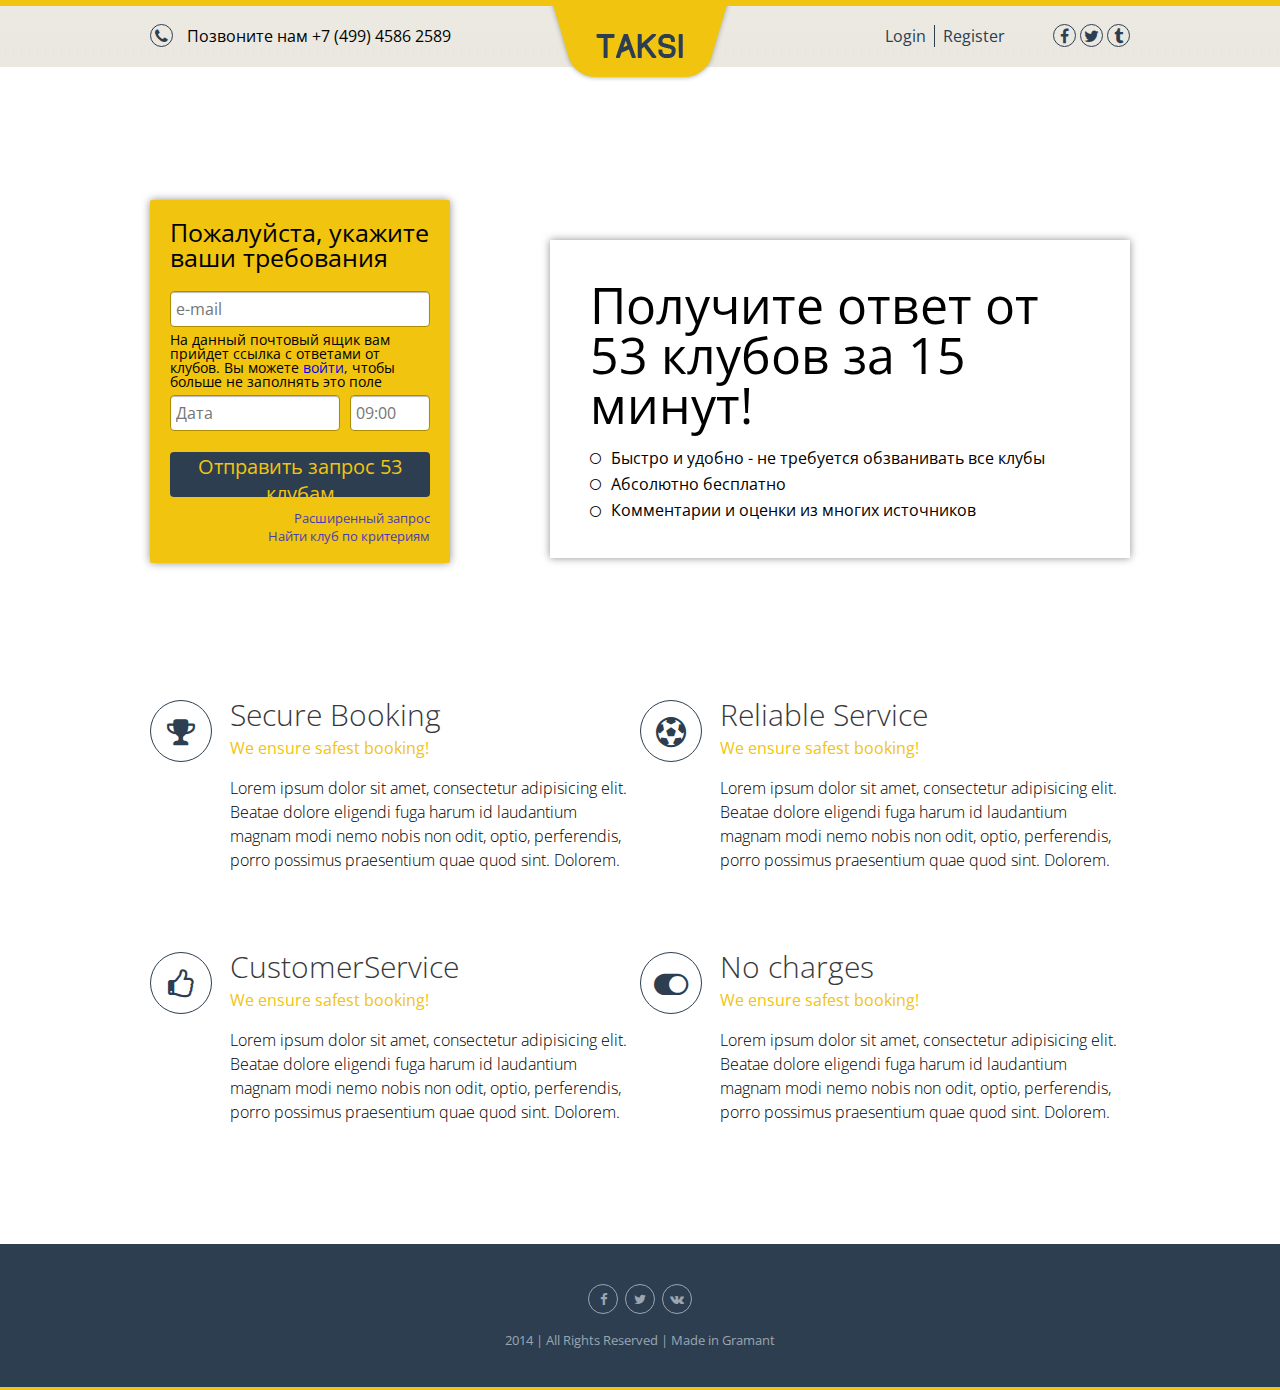
==== commit 8090be32: "merging" ====
--- a/index.html
+++ b/index.html
@@ -66,7 +66,7 @@
     <div id="map">
         <div class="m-map">
             <div class="m-map-order">
-                <p>Пожалуйста, укажите ваши требования</p>
+                <h3>Пожалуйста, укажите ваши требования</h3>
                 <fieldset>
                     <input type="email" placeholder="e-mail" class="m-map-order--email"/>
                     <span>На данный почтовый ящик вам прийдет ссылка с ответами от клубов. Вы можете <a href="№">войти</a>, чтобы больше не заполнять это поле</span>
@@ -83,7 +83,7 @@
                 </div>
             </div>
             <div class="m-map-label">
-                <p>Получите ответ от 53 клубов за 15 минут!</p>
+                <h1>Получите ответ от 53 клубов за 15 минут!</h1>
                 <ul>
                     <li><i class="fa fa-circle-thin"></i>Быстро и удобно - не требуется обзванивать все клубы</li>
                     <li><i class="fa fa-circle-thin"></i>Абсолютно бесплатно</li>
@@ -92,6 +92,67 @@
             </div>
         </div>
     </div>
+
+    <section class="m-landing-callouts">
+        <ul>
+            <li class="m-landing-callout">
+                <i class="fa fa-trophy is-wrapped"></i>
+
+                <div class="m-landing-callout-data">
+                    <h3>Secure Booking</h3>
+                    <h4>We ensure safest booking!</h4>
+                    <p>Lorem ipsum dolor sit amet, consectetur adipisicing elit. Beatae dolore eligendi fuga harum id laudantium magnam modi nemo nobis non odit, optio, perferendis, porro possimus praesentium quae quod sint. Dolorem.</p>
+                </div>
+            </li>
+            <li class="m-landing-callout">
+                <i class="fa fa-soccer-ball-o is-wrapped"></i>
+
+                <div class="m-landing-callout-data">
+                    <h3>Reliable Service</h3>
+                    <h4>We ensure safest booking!</h4>
+                    <p>Lorem ipsum dolor sit amet, consectetur adipisicing elit. Beatae dolore eligendi fuga harum id laudantium magnam modi nemo nobis non odit, optio, perferendis, porro possimus praesentium quae quod sint. Dolorem.</p>
+                </div>
+            </li>
+            <li class="m-landing-callout">
+                <i class="fa fa-thumbs-o-up is-wrapped"></i>
+
+                <div class="m-landing-callout-data">
+                    <h3>CustomerService</h3>
+                    <h4>We ensure safest booking!</h4>
+                    <p>Lorem ipsum dolor sit amet, consectetur adipisicing elit. Beatae dolore eligendi fuga harum id laudantium magnam modi nemo nobis non odit, optio, perferendis, porro possimus praesentium quae quod sint. Dolorem.</p>
+                </div>
+            </li>
+            <li class="m-landing-callout">
+                <i class="fa fa-toggle-on is-wrapped"></i>
+
+                <div class="m-landing-callout-data">
+                    <h3>No charges</h3>
+                    <h4>We ensure safest booking!</h4>
+                    <p>Lorem ipsum dolor sit amet, consectetur adipisicing elit. Beatae dolore eligendi fuga harum id laudantium magnam modi nemo nobis non odit, optio, perferendis, porro possimus praesentium quae quod sint. Dolorem.</p>
+                </div>
+            </li>
+        </ul>
+    </section>
+
+    <footer>
+        <div class="m-footer">
+            <ul class="m-footer-social">
+                <li>
+                    <a href="#"><i class="fa fa-facebook is-wrapped"></i></a>
+                </li>
+                <li>
+                    <a href="#"><i class="fa fa-twitter is-wrapped"></i></a>
+                </li>
+                <li>
+                    <a href="#"><i class="fa fa-vk is-wrapped"></i></a>
+                </li>
+            </ul>
+            <div class="m-footer--copyright">
+                2014 | All Rights Reserved | Made in Gramant
+            </div>
+        </div>
+    </footer>
+
     <script src="map.js"></script>
     <script src="header.blur.js"></script>
     <script src="script.js"></script>
--- a/css/scss/index.css
+++ b/css/scss/index.css
@@ -1,4 +1,16 @@
 /* line 1, H:/job/projects-active/tennis/scss/modules/_common.scss */
+.img-circle-large, .m-landing-callout > .fa {
+  display: inline-block;
+  width: 62px;
+  height: 62px;
+  line-height: 62px;
+  color: #2c3e50;
+  border: 1px solid #2c3e50;
+  border-radius: 50%;
+  text-align: center;
+}
+
+/* line 5, H:/job/projects-active/tennis/scss/modules/_common.scss */
 .img-circle-small {
   display: inline-block;
   width: 23px;
@@ -10,57 +22,45 @@
   text-align: center;
 }
 
-/* line 5, H:/job/projects-active/tennis/scss/modules/_common.scss */
-.img-circle-large {
-  display: inline-block;
-  width: 62px;
-  height: 62px;
-  line-height: 62px;
-  color: #2c3e50;
-  border: 1px solid #2c3e50;
-  border-radius: 50%;
-  text-align: center;
-}
-
-/* line 7, H:/job/projects-active/tennis/scss/index.scss */
+/* line 9, H:/job/projects-active/tennis/scss/index.scss */
 span, li, div, input {
   font-family: 'Open Sans', sans-serif;
 }
 
-/* line 11, H:/job/projects-active/tennis/scss/index.scss */
-p, button {
+/* line 13, H:/job/projects-active/tennis/scss/index.scss */
+h1, h2, h3, h4, button {
   font-family: 'Open Sans Condensed', sans-serif;
 }
 
-/* line 15, H:/job/projects-active/tennis/scss/index.scss */
+/* line 17, H:/job/projects-active/tennis/scss/index.scss */
 a {
   text-decoration: none;
 }
 
-/* line 19, H:/job/projects-active/tennis/scss/index.scss */
+/* line 21, H:/job/projects-active/tennis/scss/index.scss */
 #map {
   height: 600px;
   margin-top: -67px;
   position: relative;
 }
 
-/* line 25, H:/job/projects-active/tennis/scss/index.scss */
+/* line 27, H:/job/projects-active/tennis/scss/index.scss */
 body {
-  background: red;
-}
-
-/* line 29, H:/job/projects-active/tennis/scss/index.scss */
+  background: white;
+}
+
+/* line 31, H:/job/projects-active/tennis/scss/index.scss */
 .m-map {
+  max-width: 980px;
+  margin: auto;
   position: absolute;
   top: 200px;
   left: 100px;
   right: 100px;
   z-index: 999;
-  max-width: 980px;
-  margin: auto;
-}
-
-/* line 40, H:/job/projects-active/tennis/scss/index.scss */
+}
+
+/* line 41, H:/job/projects-active/tennis/scss/index.scss */
 .m-map-order {
   background: #f1c40f;
   box-shadow: 0 0 8px 0 rgba(0, 0, 0, 0.44);
@@ -69,7 +69,7 @@
   float: left;
   width: 300px;
 }
-/* line 49, H:/job/projects-active/tennis/scss/index.scss */
+/* line 50, H:/job/projects-active/tennis/scss/index.scss */
 .m-map-order input {
   display: block;
   width: 100%;
@@ -81,30 +81,30 @@
   border: 1px #b08d00 solid;
   box-shadow: inset 0 1px 1px 0 rgba(0, 0, 0, 0.28);
 }
-/* line 62, H:/job/projects-active/tennis/scss/index.scss */
-.m-map-order p {
+/* line 63, H:/job/projects-active/tennis/scss/index.scss */
+.m-map-order h3 {
   font-size: 25px;
 }
-/* line 66, H:/job/projects-active/tennis/scss/index.scss */
+/* line 67, H:/job/projects-active/tennis/scss/index.scss */
 .m-map-order span {
   display: block;
   font-size: 14px;
 }
-/* line 71, H:/job/projects-active/tennis/scss/index.scss */
+/* line 72, H:/job/projects-active/tennis/scss/index.scss */
 .m-map-order fieldset {
   padding: 15px 0;
   border: 0;
 }
-/* line 76, H:/job/projects-active/tennis/scss/index.scss */
+/* line 77, H:/job/projects-active/tennis/scss/index.scss */
 .m-map-order .m-map-order-date {
   margin-right: 90px;
 }
-/* line 80, H:/job/projects-active/tennis/scss/index.scss */
+/* line 81, H:/job/projects-active/tennis/scss/index.scss */
 .m-map-order .m-map-order--time {
   float: right;
   width: 80px;
 }
-/* line 85, H:/job/projects-active/tennis/scss/index.scss */
+/* line 86, H:/job/projects-active/tennis/scss/index.scss */
 .m-map-order .m-map-order--submit {
   display: block;
   width: 100%;
@@ -116,11 +116,11 @@
   font-size: 20px;
 }
 
-/* line 97, H:/job/projects-active/tennis/scss/index.scss */
+/* line 98, H:/job/projects-active/tennis/scss/index.scss */
 .m-map-order-sub-actions {
   margin-top: 15px;
 }
-/* line 100, H:/job/projects-active/tennis/scss/index.scss */
+/* line 101, H:/job/projects-active/tennis/scss/index.scss */
 .m-map-order-sub-actions a {
   display: block;
   text-align: right;
@@ -129,25 +129,122 @@
   opacity: 0.7;
 }
 
-/* line 109, H:/job/projects-active/tennis/scss/index.scss */
+/* line 110, H:/job/projects-active/tennis/scss/index.scss */
 .m-map-label {
   margin: 40px 0 0 400px;
   background: white;
   box-shadow: 0 0 8px 0 rgba(0, 0, 0, 0.44);
   padding: 40px;
 }
-/* line 115, H:/job/projects-active/tennis/scss/index.scss */
-.m-map-label p {
+/* line 116, H:/job/projects-active/tennis/scss/index.scss */
+.m-map-label h1 {
   font-size: 50px;
   margin-bottom: 20px;
 }
-/* line 120, H:/job/projects-active/tennis/scss/index.scss */
+/* line 121, H:/job/projects-active/tennis/scss/index.scss */
 .m-map-label li {
   margin-top: 10px;
 }
-/* line 124, H:/job/projects-active/tennis/scss/index.scss */
+/* line 125, H:/job/projects-active/tennis/scss/index.scss */
 .m-map-label .fa-circle-thin {
   font-size: 0.8em;
   padding-right: 10px;
   vertical-align: middle;
 }
+
+/* line 132, H:/job/projects-active/tennis/scss/index.scss */
+.m-landing-callouts {
+  max-width: 980px;
+  margin: auto;
+  overflow: hidden;
+  *zoom: 1;
+  margin: 70px auto;
+}
+
+/* line 139, H:/job/projects-active/tennis/scss/index.scss */
+.m-landing-callout {
+  float: left;
+  width: 50%;
+  margin: 30px 0;
+}
+/* line 144, H:/job/projects-active/tennis/scss/index.scss */
+.m-landing-callout > .fa {
+  color: #2C3E50;
+  float: left;
+  font-size: 30px;
+}
+
+/* line 153, H:/job/projects-active/tennis/scss/index.scss */
+.m-landing-callout-data {
+  margin-left: 80px;
+}
+/* line 156, H:/job/projects-active/tennis/scss/index.scss */
+.m-landing-callout-data h3 {
+  color: #393939;
+  font-family: 'Open Sans';
+  font-size: 30px;
+  font-weight: 100;
+}
+/* line 163, H:/job/projects-active/tennis/scss/index.scss */
+.m-landing-callout-data h4 {
+  color: #f1c40f;
+  margin: 10px 0;
+  font-family: 'Open Sans';
+}
+/* line 169, H:/job/projects-active/tennis/scss/index.scss */
+.m-landing-callout-data p {
+  margin: 20px 0;
+  font-weight: 100;
+  line-height: 1.5em;
+}
+
+/* line 176, H:/job/projects-active/tennis/scss/index.scss */
+footer {
+  background: #2c3e50;
+  color: #9ba6b0;
+  border-bottom: 3px solid #f1c40f;
+}
+/* line 181, H:/job/projects-active/tennis/scss/index.scss */
+footer a {
+  color: #9ba6b0;
+}
+
+/* line 186, H:/job/projects-active/tennis/scss/index.scss */
+.m-footer {
+  max-width: 980px;
+  margin: auto;
+  text-align: center;
+  font-size: 13px;
+  padding: 40px 0;
+}
+/* line 193, H:/job/projects-active/tennis/scss/index.scss */
+.m-footer .m-footer--copyright {
+  padding-top: 20px;
+}
+
+/* line 199, H:/job/projects-active/tennis/scss/index.scss */
+.m-footer-social li {
+  display: inline-block;
+}
+/* line 203, H:/job/projects-active/tennis/scss/index.scss */
+.m-footer-social .fa {
+  display: inline-block;
+  width: 30px;
+  height: 30px;
+  line-height: 30px;
+  color: #9ba6b0;
+  border: 1px solid #9ba6b0;
+  border-radius: 50%;
+  text-align: center;
+  -webkit-transition: all 0.2s ease-out;
+  -moz-transition: all 0.2s ease-out;
+  -o-transition: all 0.2s ease-out;
+  transition: all 0.2s ease-out;
+  margin: 0 2px;
+}
+/* line 209, H:/job/projects-active/tennis/scss/index.scss */
+.m-footer-social .fa:hover {
+  color: #2c3e50;
+  border: 1px solid #2c3e50;
+  background: #9ba6b0;
+}
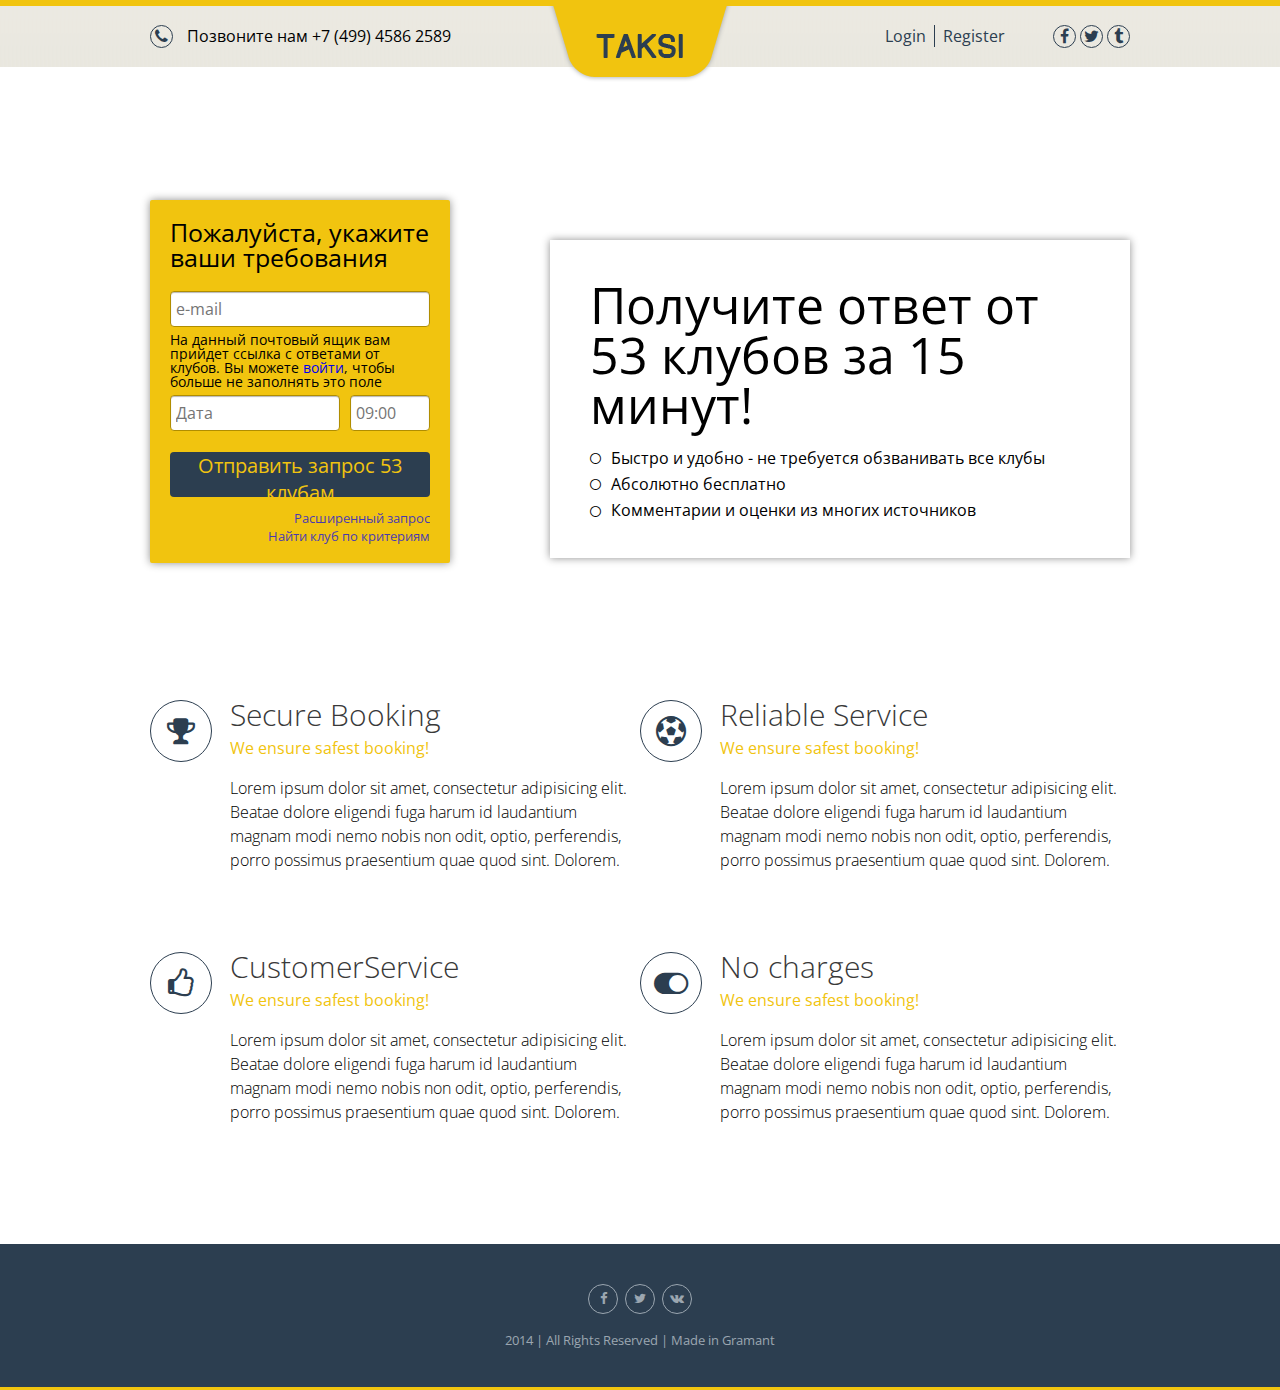
==== commit 7e0f04ae: "list item" ====
--- a/index.html
+++ b/index.html
@@ -7,7 +7,7 @@
     <meta name="description" content="The HTML5 Herald">
     <meta name="author" content="SitePoint">
     <link rel="stylesheet" href="reset.css">
-    <link rel="stylesheet" href="./css/scss/reset.css">
+    <link rel="stylesheet" href="./css/scss/common.css">
     <link rel="stylesheet" href="./css/scss/index.css">
     <link rel="stylesheet" href="./css/scss/header.css">
     <!--[if lt IE 9]>
--- a/css/scss/common.css
+++ b/css/scss/common.css
@@ -0,0 +1,35 @@
+/* line 1, H:/job/projects-active/tennis/scss/modules/_reset.scss */
+* {
+  box-sizing: border-box;
+}
+
+/* line 5, H:/job/projects-active/tennis/scss/modules/_reset.scss */
+span, li, div, input {
+  font-family: 'Open Sans', sans-serif;
+}
+
+/* line 9, H:/job/projects-active/tennis/scss/modules/_reset.scss */
+h1, h2, h3, h4, button {
+  font-family: 'Open Sans Condensed', sans-serif;
+}
+
+/* line 13, H:/job/projects-active/tennis/scss/modules/_reset.scss */
+a {
+  text-decoration: none;
+}
+
+/* line 17, H:/job/projects-active/tennis/scss/modules/_reset.scss */
+body {
+  background: white;
+}
+
+/* line 21, H:/job/projects-active/tennis/scss/modules/_reset.scss */
+button {
+  border: 0;
+  background: transparent;
+  padding: 0;
+  margin: 0;
+  text-align: center;
+  outline: 0;
+  cursor: pointer;
+}
--- a/css/scss/index.css
+++ b/css/scss/index.css
@@ -3,7 +3,7 @@
   display: inline-block;
   width: 62px;
   height: 62px;
-  line-height: 62px;
+  line-height: 60px;
   color: #2c3e50;
   border: 1px solid #2c3e50;
   border-radius: 50%;
@@ -15,41 +15,21 @@
   display: inline-block;
   width: 23px;
   height: 23px;
-  line-height: 23px;
+  line-height: 21px;
   color: #2c3e50;
   border: 1px solid #2c3e50;
   border-radius: 50%;
   text-align: center;
 }
 
-/* line 9, H:/job/projects-active/tennis/scss/index.scss */
-span, li, div, input {
-  font-family: 'Open Sans', sans-serif;
-}
-
-/* line 13, H:/job/projects-active/tennis/scss/index.scss */
-h1, h2, h3, h4, button {
-  font-family: 'Open Sans Condensed', sans-serif;
-}
-
-/* line 17, H:/job/projects-active/tennis/scss/index.scss */
-a {
-  text-decoration: none;
-}
-
-/* line 21, H:/job/projects-active/tennis/scss/index.scss */
+/* line 8, H:/job/projects-active/tennis/scss/index.scss */
 #map {
   height: 600px;
   margin-top: -67px;
   position: relative;
 }
 
-/* line 27, H:/job/projects-active/tennis/scss/index.scss */
-body {
-  background: white;
-}
-
-/* line 31, H:/job/projects-active/tennis/scss/index.scss */
+/* line 14, H:/job/projects-active/tennis/scss/index.scss */
 .m-map {
   max-width: 980px;
   margin: auto;
@@ -60,7 +40,7 @@
   z-index: 999;
 }
 
-/* line 41, H:/job/projects-active/tennis/scss/index.scss */
+/* line 24, H:/job/projects-active/tennis/scss/index.scss */
 .m-map-order {
   background: #f1c40f;
   box-shadow: 0 0 8px 0 rgba(0, 0, 0, 0.44);
@@ -69,7 +49,7 @@
   float: left;
   width: 300px;
 }
-/* line 50, H:/job/projects-active/tennis/scss/index.scss */
+/* line 33, H:/job/projects-active/tennis/scss/index.scss */
 .m-map-order input {
   display: block;
   width: 100%;
@@ -81,30 +61,30 @@
   border: 1px #b08d00 solid;
   box-shadow: inset 0 1px 1px 0 rgba(0, 0, 0, 0.28);
 }
-/* line 63, H:/job/projects-active/tennis/scss/index.scss */
+/* line 46, H:/job/projects-active/tennis/scss/index.scss */
 .m-map-order h3 {
   font-size: 25px;
 }
-/* line 67, H:/job/projects-active/tennis/scss/index.scss */
+/* line 50, H:/job/projects-active/tennis/scss/index.scss */
 .m-map-order span {
   display: block;
   font-size: 14px;
 }
-/* line 72, H:/job/projects-active/tennis/scss/index.scss */
+/* line 55, H:/job/projects-active/tennis/scss/index.scss */
 .m-map-order fieldset {
   padding: 15px 0;
   border: 0;
 }
-/* line 77, H:/job/projects-active/tennis/scss/index.scss */
+/* line 60, H:/job/projects-active/tennis/scss/index.scss */
 .m-map-order .m-map-order-date {
   margin-right: 90px;
 }
-/* line 81, H:/job/projects-active/tennis/scss/index.scss */
+/* line 64, H:/job/projects-active/tennis/scss/index.scss */
 .m-map-order .m-map-order--time {
   float: right;
   width: 80px;
 }
-/* line 86, H:/job/projects-active/tennis/scss/index.scss */
+/* line 69, H:/job/projects-active/tennis/scss/index.scss */
 .m-map-order .m-map-order--submit {
   display: block;
   width: 100%;
@@ -116,11 +96,11 @@
   font-size: 20px;
 }
 
-/* line 98, H:/job/projects-active/tennis/scss/index.scss */
+/* line 81, H:/job/projects-active/tennis/scss/index.scss */
 .m-map-order-sub-actions {
   margin-top: 15px;
 }
-/* line 101, H:/job/projects-active/tennis/scss/index.scss */
+/* line 84, H:/job/projects-active/tennis/scss/index.scss */
 .m-map-order-sub-actions a {
   display: block;
   text-align: right;
@@ -129,87 +109,87 @@
   opacity: 0.7;
 }
 
-/* line 110, H:/job/projects-active/tennis/scss/index.scss */
+/* line 93, H:/job/projects-active/tennis/scss/index.scss */
 .m-map-label {
   margin: 40px 0 0 400px;
   background: white;
   box-shadow: 0 0 8px 0 rgba(0, 0, 0, 0.44);
   padding: 40px;
 }
-/* line 116, H:/job/projects-active/tennis/scss/index.scss */
+/* line 99, H:/job/projects-active/tennis/scss/index.scss */
 .m-map-label h1 {
   font-size: 50px;
   margin-bottom: 20px;
 }
-/* line 121, H:/job/projects-active/tennis/scss/index.scss */
+/* line 104, H:/job/projects-active/tennis/scss/index.scss */
 .m-map-label li {
   margin-top: 10px;
 }
-/* line 125, H:/job/projects-active/tennis/scss/index.scss */
+/* line 108, H:/job/projects-active/tennis/scss/index.scss */
 .m-map-label .fa-circle-thin {
   font-size: 0.8em;
   padding-right: 10px;
   vertical-align: middle;
 }
 
-/* line 132, H:/job/projects-active/tennis/scss/index.scss */
+/* line 115, H:/job/projects-active/tennis/scss/index.scss */
 .m-landing-callouts {
+  overflow: hidden;
+  *zoom: 1;
   max-width: 980px;
   margin: auto;
-  overflow: hidden;
-  *zoom: 1;
   margin: 70px auto;
 }
 
-/* line 139, H:/job/projects-active/tennis/scss/index.scss */
+/* line 122, H:/job/projects-active/tennis/scss/index.scss */
 .m-landing-callout {
   float: left;
   width: 50%;
   margin: 30px 0;
 }
-/* line 144, H:/job/projects-active/tennis/scss/index.scss */
+/* line 127, H:/job/projects-active/tennis/scss/index.scss */
 .m-landing-callout > .fa {
   color: #2C3E50;
   float: left;
   font-size: 30px;
 }
 
-/* line 153, H:/job/projects-active/tennis/scss/index.scss */
+/* line 136, H:/job/projects-active/tennis/scss/index.scss */
 .m-landing-callout-data {
   margin-left: 80px;
 }
-/* line 156, H:/job/projects-active/tennis/scss/index.scss */
+/* line 139, H:/job/projects-active/tennis/scss/index.scss */
 .m-landing-callout-data h3 {
   color: #393939;
   font-family: 'Open Sans';
   font-size: 30px;
   font-weight: 100;
 }
-/* line 163, H:/job/projects-active/tennis/scss/index.scss */
+/* line 146, H:/job/projects-active/tennis/scss/index.scss */
 .m-landing-callout-data h4 {
   color: #f1c40f;
   margin: 10px 0;
   font-family: 'Open Sans';
 }
-/* line 169, H:/job/projects-active/tennis/scss/index.scss */
+/* line 152, H:/job/projects-active/tennis/scss/index.scss */
 .m-landing-callout-data p {
   margin: 20px 0;
   font-weight: 100;
   line-height: 1.5em;
 }
 
-/* line 176, H:/job/projects-active/tennis/scss/index.scss */
+/* line 159, H:/job/projects-active/tennis/scss/index.scss */
 footer {
   background: #2c3e50;
   color: #9ba6b0;
   border-bottom: 3px solid #f1c40f;
 }
-/* line 181, H:/job/projects-active/tennis/scss/index.scss */
+/* line 164, H:/job/projects-active/tennis/scss/index.scss */
 footer a {
   color: #9ba6b0;
 }
 
-/* line 186, H:/job/projects-active/tennis/scss/index.scss */
+/* line 169, H:/job/projects-active/tennis/scss/index.scss */
 .m-footer {
   max-width: 980px;
   margin: auto;
@@ -217,21 +197,21 @@
   font-size: 13px;
   padding: 40px 0;
 }
-/* line 193, H:/job/projects-active/tennis/scss/index.scss */
+/* line 176, H:/job/projects-active/tennis/scss/index.scss */
 .m-footer .m-footer--copyright {
   padding-top: 20px;
 }
 
-/* line 199, H:/job/projects-active/tennis/scss/index.scss */
+/* line 182, H:/job/projects-active/tennis/scss/index.scss */
 .m-footer-social li {
   display: inline-block;
 }
-/* line 203, H:/job/projects-active/tennis/scss/index.scss */
+/* line 186, H:/job/projects-active/tennis/scss/index.scss */
 .m-footer-social .fa {
   display: inline-block;
   width: 30px;
   height: 30px;
-  line-height: 30px;
+  line-height: 28px;
   color: #9ba6b0;
   border: 1px solid #9ba6b0;
   border-radius: 50%;
@@ -242,7 +222,7 @@
   transition: all 0.2s ease-out;
   margin: 0 2px;
 }
-/* line 209, H:/job/projects-active/tennis/scss/index.scss */
+/* line 192, H:/job/projects-active/tennis/scss/index.scss */
 .m-footer-social .fa:hover {
   color: #2c3e50;
   border: 1px solid #2c3e50;
